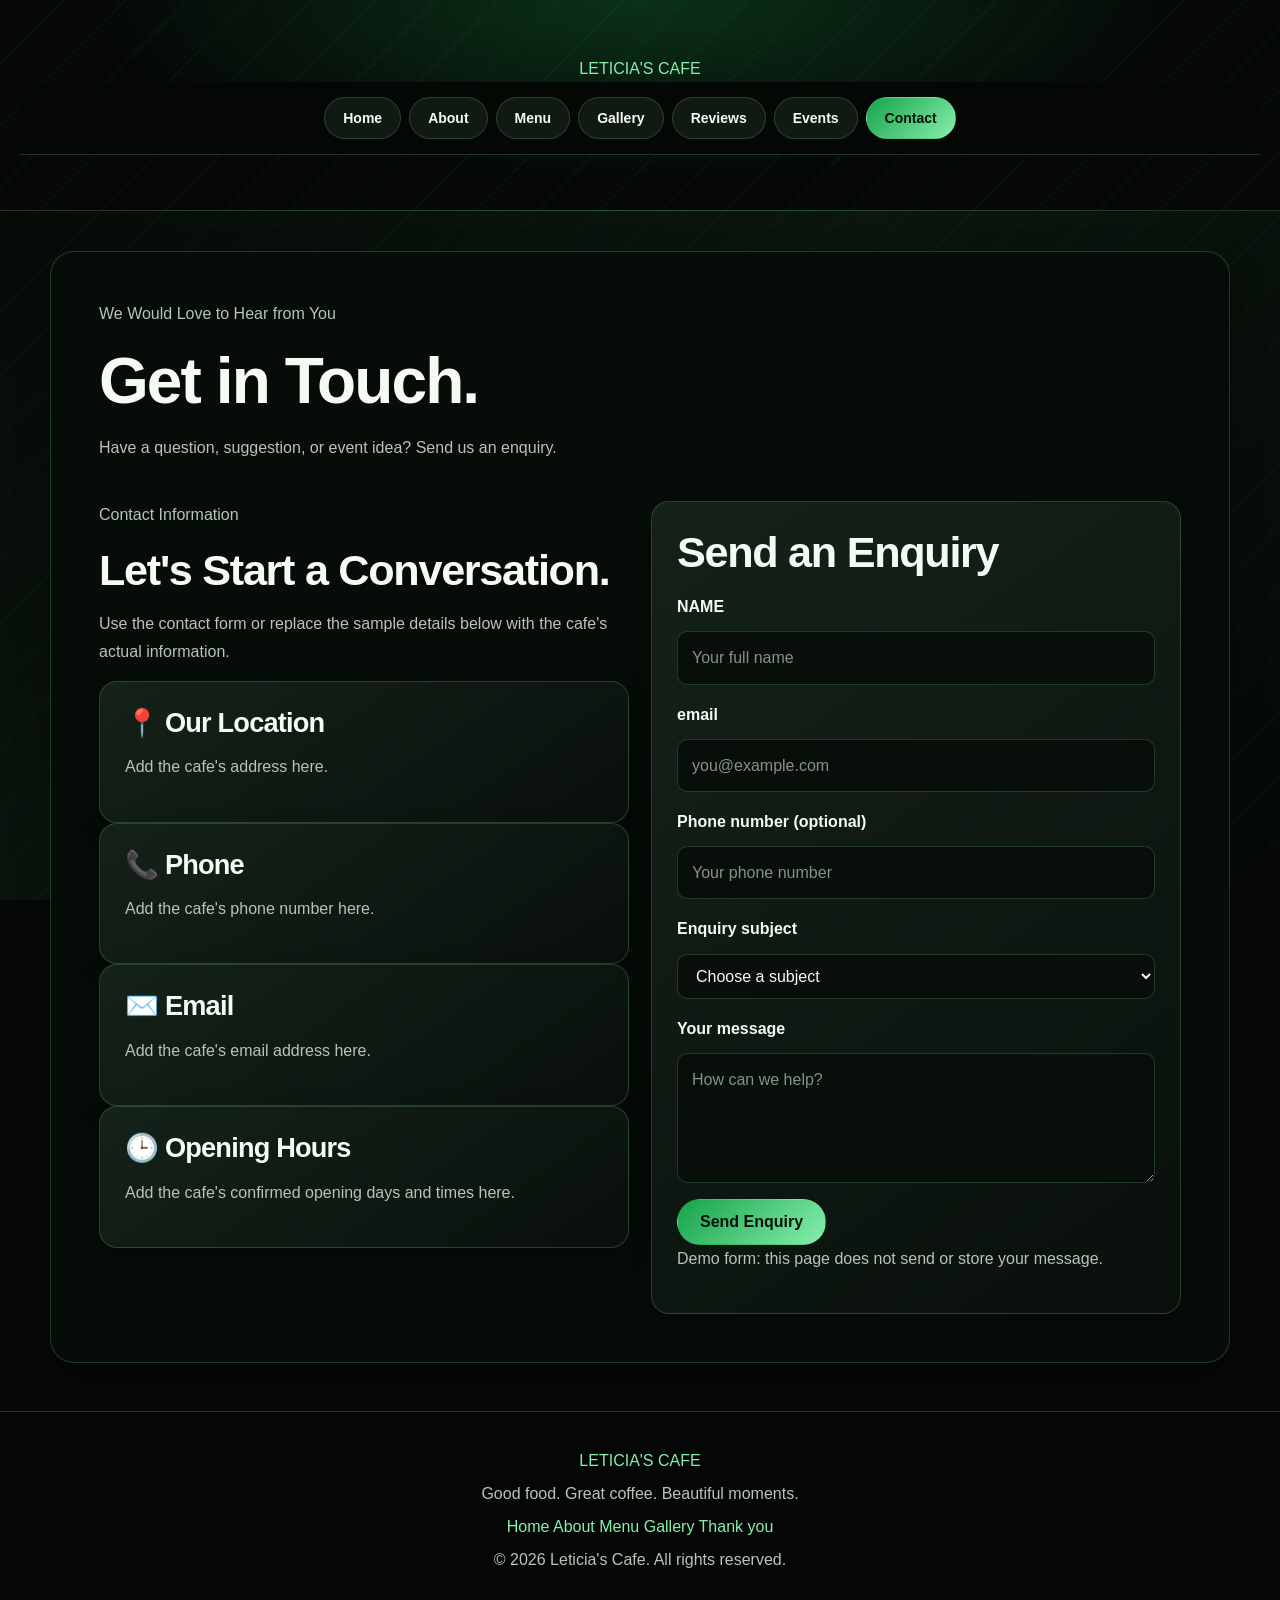
==== contact.html @ 28ef8cba "Initial commit" ====
<!DOCTYPE html>
<html lang="en">
<head>
    <meta charset="UTF-8">
    <meta name="viewport" content="width=device-width, initial-scale=1.0">
    <meta name="description" content="Contact Leticia's Cafe with questions, feedback, or event enquiries.">
    <title>Contact Us | Leticia's Cafe</title>
    <link rel="stylesheet" href="style.css">
    <script src="js/site.js" defer></script>
</head>
<body>
<header class="site-header">
    <div class="container nav-wrap">
        <a class="brand" href="index.html">LETICIA'S <span>CAFE</span></a>
        
        <nav>
            <ul class="nav-links">
                <li><a href="index.html">Home</a></li>
                <li><a href="about.html">About</a></li>
                <li><a href="menu.html">Menu</a></li>
                <li><a href="gallery.html">Gallery</a></li>
                <li><a href="reviews.html">Reviews</a></li>
                <li><a href="events.html">Events</a></li>
                <li><a href="contact.html" aria-current="page">Contact</a></li>
            </ul>
        </nav>
    </div>
</header>

<main>
    <section class="hero">
        <div class="container">
            <p class="eyebrow">We Would Love to Hear from You</p>
            <h1>Get in <span class="accent">Touch.</span></h1>
            <p>Have a question, suggestion, or event idea? Send us an enquiry.</p>
        </div>
    </section>

    <section class="section">
        <div class="container grid two">
            <div>
                <p class="eyebrow">Contact Information</p>
                <h2>Let's Start a <span class="accent">Conversation.</span></h2>
                <p>Use the contact form or replace the sample details below with the cafe's actual information.</p>

                <div class="card mt">
                    <h3>📍 Our Location</h3>
                    <p>Add the cafe's address here.</p>
                </div>

                <div class="card mt">
                    <h3>📞 Phone</h3>
                    <p>Add the cafe's phone number here.</p>
                </div>

                <div class="card mt">
                    <h3>✉️ Email</h3>
                    <p>Add the cafe's email address here.</p>
                </div>

                <div class="card mt">
                    <h3>🕒 Opening Hours</h3>
                    <p>Add the cafe's confirmed opening days and times here.</p>
                </div>
            </div>

            <div class="card">
                <h2>Send an <span class="accent">Enquiry</span></h2>
                <form action="thank_you.html" method="get">
                    <label for="name">NAME</label>
                    <input type="text" id="name" name="name" placeholder="Your full name" required>

                    <label for="email">email</label>
                    <input type="email" id="email" name="email" placeholder="you@example.com" required>

                    <label for="phone">Phone number (optional)</label>
                    <input type="tel" id="phone" name="phone" placeholder="Your phone number">

                    <label for="subject">Enquiry subject</label>
                    <select id="subject" name="subject" required>
                        <option value="">Choose a subject</option>
                        <option value="general">General question</option>
                        <option value="menu">Menu enquiry</option>
                        <option value="event">Event enquiry</option>
                        <option value="feedback">Feedback</option>
                    </select>

                    <label for="message">Your message</label>
                    <textarea id="message" name="message" placeholder="How can we help?" required></textarea>

                    <button type="submit">Send Enquiry</button>
                </form>

                <p class="small mt">Demo form: this page does not send or store your message.</p>
            </div>
        </div>
    </section>
</main>

<footer class="site-footer">
    <div class="container footer-grid">
        <div>
            <a class="brand" href="index.html">LETICIA'S <span>CAFE</span></a>
            <p class="small">Good food. Great coffee. Beautiful moments.</p>
        </div>
        <div class="footer-links">
            <a href="index.html">Home</a>
            <a href="about.html">About</a>
            <a href="menu.html">Menu</a>
            <a href="gallery.html">Gallery</a>
<a href="thank_you.html">Thank you</a>
        </div>
        <p class="small">© 2026 Leticia's Cafe. All rights reserved.</p>
    </div>
</footer>
</body>
</html>
---- style.css ----
/* LETICIA'S CAFE — COMPLETE BLACK & EMERALD THEME */

:root {
  color-scheme: dark;
  --black: #050806;
  --panel: #101a13;
  --panel-light: #15251a;
  --green: #16a34a;
  --bright: #22c55e;
  --light: #86efac;
  --white: #f4fbf5;
  --muted: #b5c5b8;
  --border: rgba(134, 239, 172, .2);
}

* {
  box-sizing: border-box;
}

html {
  scroll-behavior: smooth;
  background: var(--black);
}

body {
  margin: 0;
  min-width: 320px;
  overflow-x: hidden;
  color: var(--white);
  background:
    repeating-linear-gradient(
      135deg,
      rgba(22, 163, 74, .045) 0,
      rgba(22, 163, 74, .045) 2px,
      transparent 2px,
      transparent 44px
    ),
    linear-gradient(135deg, #050806, #0b160e, #050806);
  background-attachment: fixed;
  font-family: "Segoe UI", Arial, sans-serif;
  font-size: 16px;
  line-height: 1.7;
}

img, video {
  display: block;
  max-width: 100%;
  height: auto;
}

h1, h2, h3, h4, h5, h6 {
  color: var(--white);
  font-weight: 750;
  line-height: 1.2;
  letter-spacing: -.03em;
  margin: 0 0 14px;
}

h1 {
  font-size: clamp(2.2rem, 5vw, 4.2rem);
}

h2 {
  font-size: clamp(1.7rem, 3.5vw, 2.7rem);
}

h3 {
  font-size: clamp(1.25rem, 2.5vw, 1.7rem);
}

p {
  color: var(--muted);
  margin: 0 0 16px;
}

a {
  color: var(--light);
  text-decoration: none;
}

a:hover {
  color: #bbf7d0;
}

/* HEADER */

header {
  padding: 55px 20px;
  text-align: center;
  background:
    radial-gradient(
      ellipse at top,
      rgba(34, 197, 94, .22),
      transparent 60%
    ),
    repeating-linear-gradient(
      135deg,
      rgba(22, 163, 74, .05) 0,
      rgba(22, 163, 74, .05) 2px,
      transparent 2px,
      transparent 44px
    ),
    #050806;
  border-bottom: 1px solid var(--border);
}

header p {
  margin: 8px auto;
}

/* NAVIGATION — HORIZONTAL WITH NO BULLETS */

nav {
  display: flex !important;
  flex-direction: row !important;
  flex-wrap: wrap !important;
  justify-content: center !important;
  align-items: center !important;
  gap: 8px;
  padding: 15px 12px;
  background: rgba(5, 8, 6, .97);
  border-bottom: 1px solid var(--border);
}

nav ul,
nav ol {
  display: flex !important;
  flex-direction: row !important;
  flex-wrap: wrap !important;
  justify-content: center !important;
  align-items: center !important;
  gap: 8px;
  list-style: none !important;
  margin: 0 !important;
  padding: 0 !important;
}

nav li {
  display: inline-flex !important;
  list-style: none !important;
  margin: 0 !important;
  padding: 0 !important;
}

nav li::marker {
  content: "" !important;
}

nav li::before,
nav li::after {
  content: none !important;
}

nav a {
  display: inline-flex !important;
  flex: 0 0 auto !important;
  align-items: center;
  justify-content: center;
  width: auto !important;
  min-height: 42px;
  padding: 10px 18px;
  color: var(--white) !important;
  background: var(--panel) !important;
  border: 1px solid var(--border);
  border-radius: 999px;
  font-size: 14px;
  font-weight: 700;
  line-height: 1.2;
  white-space: nowrap;
  transition: .25s ease;
}

nav a:hover,
nav a:focus-visible {
  color: #031108 !important;
  background: linear-gradient(
    135deg,
    var(--bright),
    var(--light)
  ) !important;
  transform: translateY(-2px);
  box-shadow: 0 7px 20px rgba(34, 197, 94, .22);
}

nav a.active,
nav a[aria-current="page"] {
  color: #031108 !important;
  background: linear-gradient(
    135deg,
    var(--green),
    var(--light)
  ) !important;
}

/* MAIN CONTENT */

main {
  width: min(1180px, calc(100% - 32px));
  margin: 40px auto;
  padding: clamp(20px, 4vw, 48px);
  color: var(--white);
  background: rgba(7, 13, 9, .96);
  border: 1px solid var(--border);
  border-radius: 24px;
  box-shadow: 0 14px 35px rgba(0, 0, 0, .28);
}

section {
  margin: 0 0 40px;
}

section:last-child {
  margin-bottom: 0;
}

/* CARDS AND GRIDS */

.card-grid,
.supreme-grid,
.grid,
.menu-grid,
.gallery-grid,
.gallery {
  display: grid;
  grid-template-columns:
    repeat(auto-fit, minmax(min(100%, 240px), 1fr));
  gap: 22px;
}

.card,
.supreme-card,
.menu-item,
.review-card,
.event-card {
  min-width: 0;
  padding: 25px;
  color: var(--white);
  background: linear-gradient(145deg, #142219, #0a100c);
  border: 1px solid var(--border);
  border-radius: 18px;
  box-shadow: 0 8px 24px rgba(0, 0, 0, .22);
  transition: .25s ease;
}

.card:hover,
.supreme-card:hover,
.menu-item:hover,
.review-card:hover,
.event-card:hover {
  transform: translateY(-4px);
  border-color: rgba(74, 222, 128, .6);
  box-shadow: 0 14px 35px rgba(0, 0, 0, .3);
}

.card img,
.supreme-card img,
.menu-item img,
.event-card img {
  width: 100%;
  margin-bottom: 16px;
  border-radius: 12px;
  object-fit: cover;
}

/* BUTTONS */

.btn,
.button,
.supreme-btn,
button,
input[type="submit"],
input[type="button"] {
  display: inline-flex;
  align-items: center;
  justify-content: center;
  width: auto;
  max-width: 100%;
  min-height: 44px;
  padding: 12px 22px;
  color: #031108;
  background: linear-gradient(
    135deg,
    var(--green),
    var(--light)
  );
  border: 1px solid transparent;
  border-radius: 999px;
  font: inherit;
  font-weight: 750;
  line-height: 1.25;
  text-align: center;
  text-decoration: none;
  cursor: pointer;
  transition: .25s ease;
}

.btn:hover,
.button:hover,
.supreme-btn:hover,
button:hover,
input[type="submit"]:hover,
input[type="button"]:hover {
  color: #031108;
  filter: brightness(1.08);
  transform: translateY(-2px);
  box-shadow: 0 8px 22px rgba(34, 197, 94, .25);
}

.btn-secondary,
.button-secondary,
.supreme-btn-secondary {
  color: var(--white);
  background: var(--panel-light);
  border-color: var(--border);
}

/* BUTTON GROUPS STAY HORIZONTAL */

.button-group,
.btn-group,
.button-row,
.link-buttons,
.actions,
.action-buttons,
.cta-group,
.button-container {
  display: flex;
  flex-direction: row;
  flex-wrap: wrap;
  justify-content: center;
  align-items: center;
  gap: 12px;
}

.button-group > *,
.btn-group > *,
.button-row > *,
.link-buttons > *,
.actions > *,
.action-buttons > *,
.cta-group > *,
.button-container > * {
  width: auto;
  margin: 0;
}

/* FORMS */

form {
  width: 100%;
}

label {
  display: inline-block;
  color: var(--white);
  font-weight: 650;
  margin-bottom: 6px;
}

input:not([type="checkbox"]):not([type="radio"]):not([type="submit"]):not([type="button"]),
textarea,
select {
  display: block;
  width: 100%;
  min-height: 45px;
  margin: 5px 0 16px;
  padding: 12px 14px;
  color: var(--white);
  background: #080e0a;
  border: 1px solid var(--border);
  border-radius: 10px;
  font: inherit;
}

textarea {
  min-height: 130px;
  resize: vertical;
}

input:focus,
textarea:focus,
select:focus {
  outline: 2px solid var(--bright);
  outline-offset: 2px;
}

input::placeholder,
textarea::placeholder {
  color: #829486;
}

input[type="checkbox"],
input[type="radio"] {
  accent-color: var(--bright);
}

/* TABLES */

.table-wrap {
  max-width: 100%;
  overflow-x: auto;
  border: 1px solid var(--border);
  border-radius: 12px;
}

table {
  width: 100%;
  border-collapse: collapse;
}

th, td {
  padding: 13px 16px;
  text-align: left;
  border-bottom: 1px solid var(--border);
}

th {
  color: var(--light);
  background: rgba(22, 163, 74, .15);
}

tr:nth-child(even) td {
  background: rgba(255, 255, 255, .02);
}

/* GALLERY */

.gallery img,
.gallery-grid img {
  width: 100%;
  aspect-ratio: 4 / 3;
  object-fit: cover;
  border: 1px solid var(--border);
  border-radius: 14px;
}

/* REVIEWS AND PRICES */

blockquote {
  margin: 20px 0;
  padding: 18px 22px;
  color: var(--muted);
  background: rgba(22, 163, 74, .08);
  border-left: 4px solid var(--green);
  border-radius: 0 12px 12px 0;
}

.stars,
.rating,
.review-stars {
  color: #facc15;
}

.price,
.price-tag {
  color: var(--light);
  font-size: 1.15rem;
  font-weight: 800;
}

/* FOOTER */

footer {
  margin-top: 48px;
  padding: 35px 20px;
  text-align: center;
  color: var(--muted);
  background: #040705;
  border-top: 1px solid var(--border);
}

footer p {
  margin: 6px auto;
  color: var(--muted);
}

footer a {
  color: var(--light);
}

/* MOBILE */

@media (max-width: 700px) {
  main {
    width: calc(100% - 16px);
    margin: 20px auto;
    padding: 18px;
    border-radius: 18px;
  }

  nav {
    gap: 6px;
    padding: 12px 6px;
  }

  nav ul,
  nav ol {
    gap: 6px;
  }

  nav a {
    min-height: 38px;
    padding: 9px 12px;
    font-size: 13px;
  }

  .card,
  .supreme-card,
  .menu-item,
  .review-card,
  .event-card {
    padding: 18px;
  }

  .card-grid,
  .supreme-grid,
  .grid,
  .menu-grid,
  .gallery-grid,
  .gallery {
    grid-template-columns:
      repeat(auto-fit, minmax(min(100%, 200px), 1fr));
  }
}

@media (max-width: 420px) {
  h1 {
    font-size: 2.1rem;
  }

  nav a {
    padding: 8px 10px;
    font-size: 12px;
  }

  th, td {
    padding: 9px;
  }
}

@media (prefers-reduced-motion: reduce) {
  *,
  *::before,
  *::after {
    scroll-behavior: auto !important;
    transition-duration: .01ms !important;
    animation-duration: .01ms !important;
  }
}
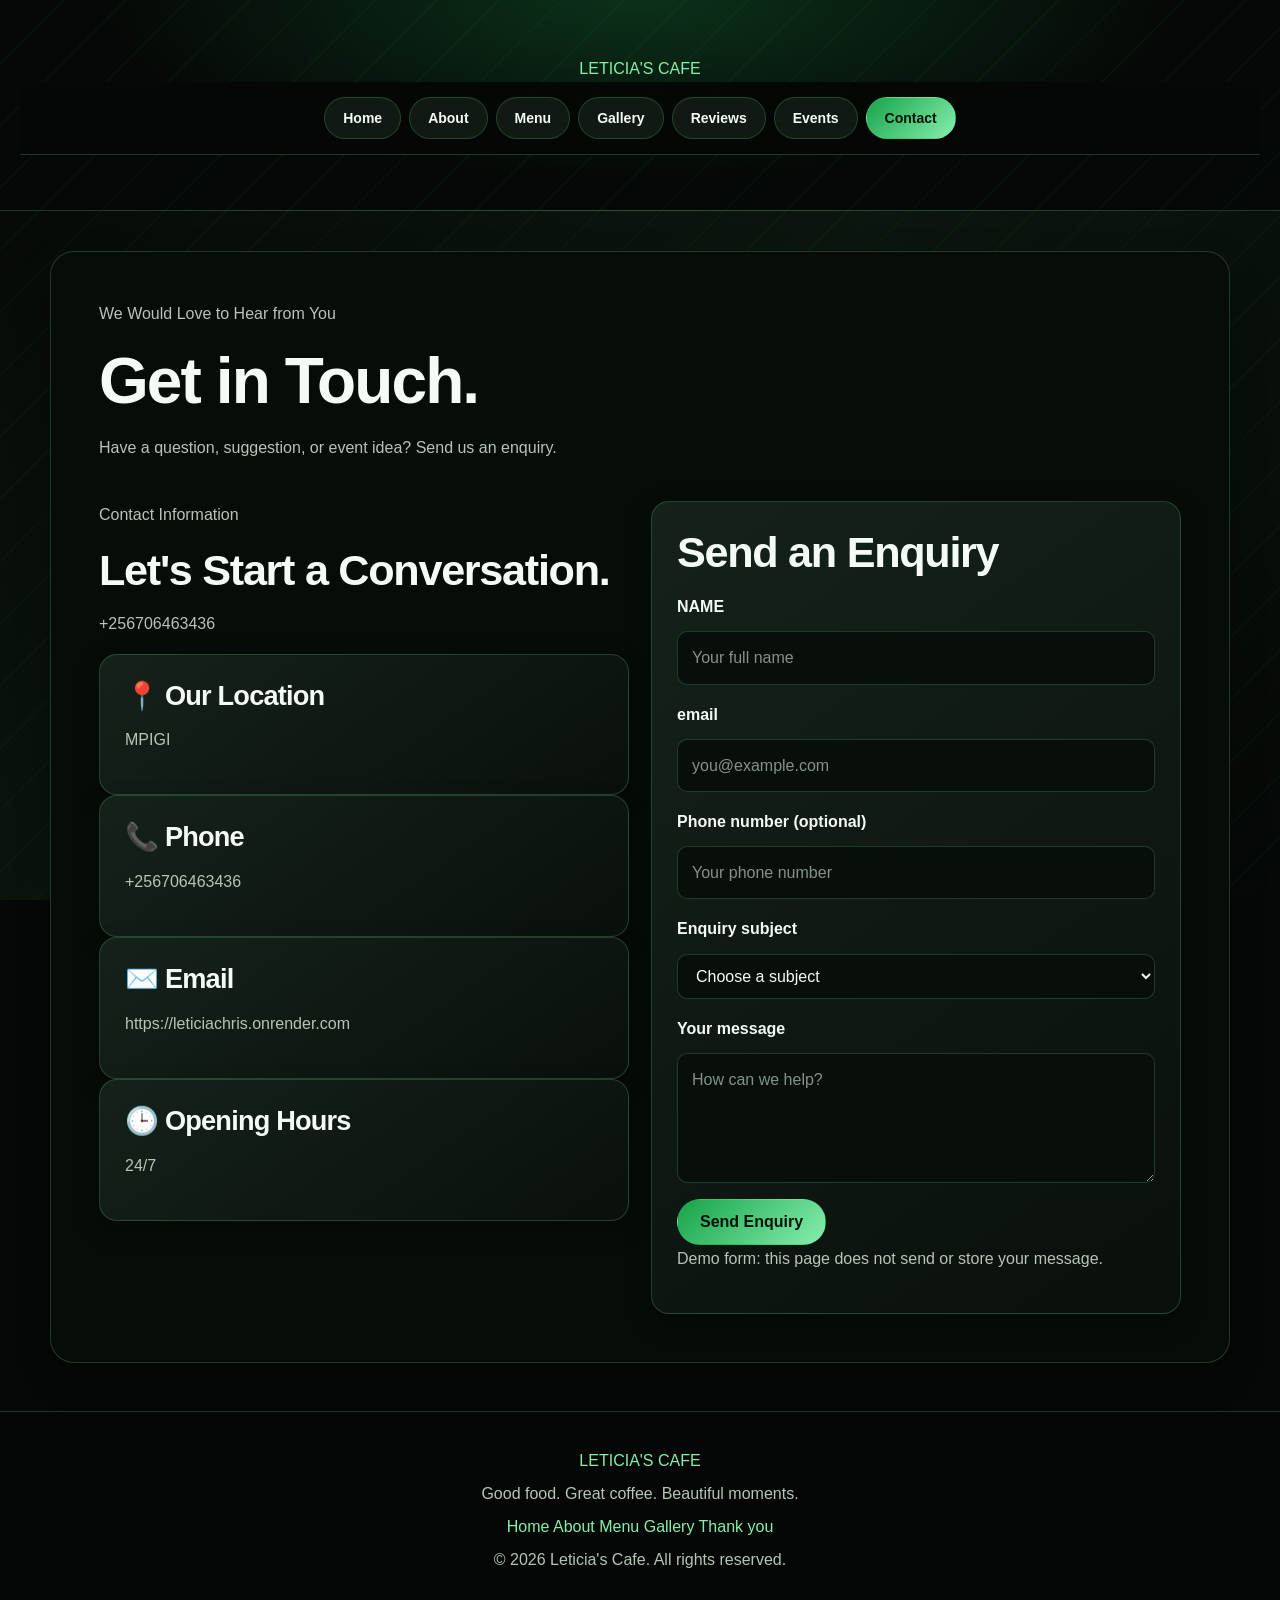
==== commit fe996752: "Update contact.html" ====
--- a/contact.html
+++ b/contact.html
@@ -41,26 +41,26 @@
             <div>
                 <p class="eyebrow">Contact Information</p>
                 <h2>Let's Start a <span class="accent">Conversation.</span></h2>
-                <p>Use the contact form or replace the sample details below with the cafe's actual information.</p>
+                <p>+256706463436</p>
 
                 <div class="card mt">
                     <h3>📍 Our Location</h3>
-                    <p>Add the cafe's address here.</p>
+                    <p>MPIGI</p>
                 </div>
 
                 <div class="card mt">
                     <h3>📞 Phone</h3>
-                    <p>Add the cafe's phone number here.</p>
+                    <p>+256706463436</p>
                 </div>
 
                 <div class="card mt">
                     <h3>✉️ Email</h3>
-                    <p>Add the cafe's email address here.</p>
+                    <p>https://leticiachris.onrender.com</p>
                 </div>
 
                 <div class="card mt">
                     <h3>🕒 Opening Hours</h3>
-                    <p>Add the cafe's confirmed opening days and times here.</p>
+                    <p>24/7</p>
                 </div>
             </div>
 
@@ -114,4 +114,4 @@
     </div>
 </footer>
 </body>
-</html>+</html>
